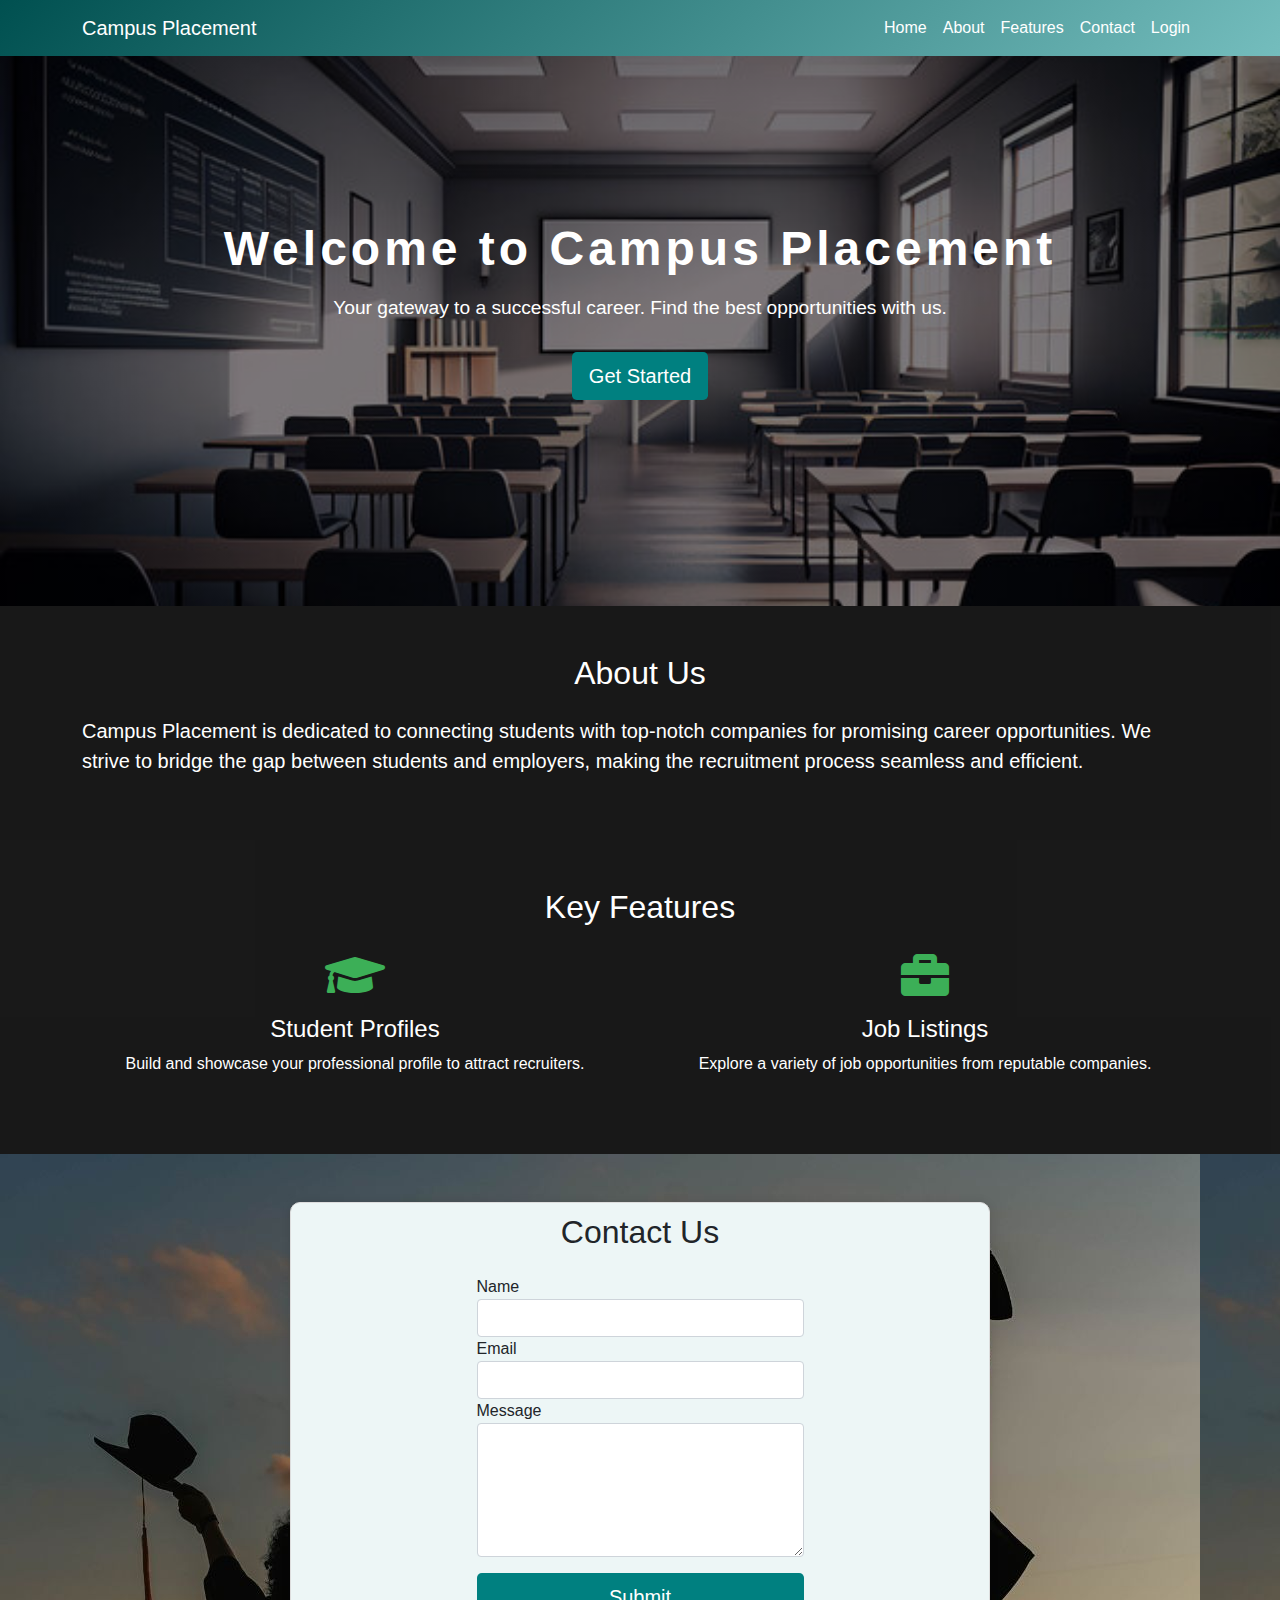
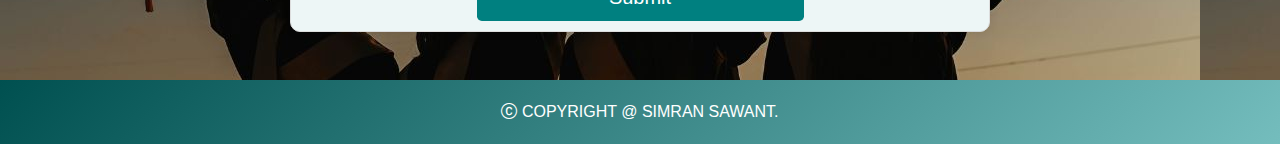
==== index.html @ c3fbbcbb "new" ====
<!DOCTYPE html>
<html lang="en">
<head>
  <meta charset="UTF-8">
  <meta name="viewport" content="width=device-width, initial-scale=1.0">
  <title>Campus Placement</title>
  <!-- Bootstrap CSS -->
  <link rel="stylesheet" href="css/bootstrap.min.css">
  <!-- <link rel="stylesheet" href="https://maxcdn.bootstrapcdn.com/bootstrap/4.5.2/css/bootstrap.min.css"> -->
  <link rel="stylesheet" href="https://cdnjs.cloudflare.com/ajax/libs/font-awesome/5.15.4/css/all.min.css">
  <link rel="stylesheet" href="https://cdn.jsdelivr.net/npm/bootstrap-icons@1.11.3/font/bootstrap-icons.min.css">
  <!-- Custom CSS -->
  <link rel="stylesheet" href="index.css">
  <style>
    /* Navbar */
    .navbar {
      background: linear-gradient(135deg, #005050, #74bdbd);
    }
    .nav-link {
  color: #fff;
  text-decoration: none;
  position: relative;
}
.nav-link::after {
  content: '';
  position: absolute;
  bottom: -2px;
  left: 0;
  width: 100%;
  height: 2px;
  background-color: transparent;
  transition: background-color 0.3s ease;
}
.nav-link:hover::after {
  background-color: #fff;
}
.dropdown-menu .dropdown-item {
  color: #fff;
  transition: color 0.3s;
}
.dropdown-menu{
  margin-top: 10px;
  min-width: 5rem;
}

    /* Hero Section */
    .hero-section {
      text-align: center;
      padding: 100px 0;
      position: relative;
      background: url('your-background-image.jpg') center center/cover no-repeat; /* Adjust background image size */
      overflow: hidden;
      height: 550px;
    }
    .hero-section h1 {
      color: white;
      overflow: hidden; /* Hide overflow for the typing animation */
      white-space: nowrap; /* Keep the text in one line */
      margin: 0 auto; /* Center the text */
      letter-spacing: 4px; /* Spacing between letters */
      animation: typing 4s steps(40) forwards, zoomInOut 8s infinite; /* Animation to simulate typing and zoom in/out */
    }
    /* Keyframes for typing animation */
    @keyframes typing {
      from {
        width: 0;
      }
      to {
        width: 100%;
      }
    }
    /* Keyframes for zoom in/out effect */
    @keyframes zoomInOut {
      0%, 
      100%{
        transform: scale(1);
      }
      50% {
        transform: scale(1.1);
      }
      /* 100% {
        transform: scale(1);
      } */
    }
    /* Hover effect for the hero section */
    .hero-section:hover h1 {
      color: #FFA500; /* Change text color on hover */
      cursor: pointer; /* Change cursor on hover */
    }

    /* Button Hover Effect */
    .btn-custom {
      background-color: #008080;
      transition: all 0.3s ease;
    }
    .btn-custom:hover {
      background-color: #005050;
      color: #fff;
      transform: scale(1.1);
    }

    /* Feature Item Hover Effect */
    .feature-item {
      transition: all 0.3s ease;
    }
    .feature-item:hover {
      transform: translateY(-5px);
    }

    /* Contact Form Hover Effect */
    .form-control:focus, .form-control:hover {
      border-color: #005050;
      box-shadow: 0 0 0 0.2rem rgba(0, 128, 128, 0.25);
    }

    /* Footer */
    footer {
      background: linear-gradient(135deg, #005050, #74bdbd);
      color: #fff;
      padding: 20px 0;
      text-align: center;
    }
    .dropdown-toggle::after {
 
 border-top: 0 ; 
  border-right: 0; 
  border-bottom: 0; 
  border-left: 0;
}
.dropdown-menu {
    left: -50%;
    background-color: #008080;
    
    
}
.dropdown-menu :hover {
    
    background-color: #008080;
    
    
}
#about{
  background: black;
  color: white;
  opacity: 90%;
}
#features{
  background: black;
  color: white;
  opacity: 90%;

}
/* #contact{
  background-color: #bfecec;
} */

  </style>
</head>
<body>

<!-- Navigation -->
<nav class="navbar navbar-expand-lg navbar-dark">
  <div class="container">
    <a class="navbar-brand" href="index.html">Campus Placement</a>
    <button class="navbar-toggler" type="button" data-toggle="collapse" data-target="#navbarNav" aria-controls="navbarNav" aria-expanded="false" aria-label="Toggle navigation">
      <span class="navbar-toggler-icon"></span>
    </button>
    <div class="collapse navbar-collapse flex-grow-0" id="navbarNav">
      <ul class="navbar-nav ml-auto float-end ">
        <li class="nav-item">
          <a class="nav-link" href="#home">Home</a>
        </li>
        <li class="nav-item">
          <a class="nav-link" href="#about">About</a>
        </li>
        <li class="nav-item">
          <a class="nav-link" href="#features">Features</a>
        </li>
        <li class="nav-item">
          <a class="nav-link" href="#contact">Contact</a>
        </li>
        <li class="nav-item dropdown">
          <a href="#" class="nav-link dropdown-toggle" data-toggle="dropdown">Login</a>
          <div class="dropdown-menu " >
            <a class="dropdown-item " href="admin.php">Admin Login</a>
            <a class="dropdown-item" href="slogin.php">Student login</a>
          </div>
        </li>
      </ul>
    </div>
  </div>
</nav>

<!-- Hero Section -->
<div class="hero-section">
  <div class="container mt-5">
    <h1 class="p-3">Welcome to Campus Placement</h1>
    <p class="text-white">Your gateway to a successful career. Find the best opportunities with us.</p>
    <a class="btn btn-lg text-white btn-custom" href="studentregister.php" role="button">Get Started</a>
  </div>
</div>

<!-- About Section -->
<section id="about" class="py-5">
  <div class="container">
    <h2 class="text-center mb-4">About Us</h2>
    <p class="lead">Campus Placement is dedicated to connecting students with top-notch companies for promising career opportunities. We strive to bridge the gap between students and employers, making the recruitment process seamless and efficient.</p>
  </div>
</section>

<!-- Features Section -->
<section id="features" class="features-section py-5">
  <div class="container">
    <h2 class="text-center mb-4">Key Features</h2>
    <div class="row">
      <div class="col-md-6">
        <div class="feature-item text-center">
          <i class="fas fa-graduation-cap fa-3x mb-3"></i>
          <h4>Student Profiles</h4>
          <p>Build and showcase your professional profile to attract recruiters.</p>
        </div>
      </div>
      <div class="col-md-6">
        <div class="feature-item text-center">
          <i class="fas fa-briefcase fa-3x mb-3"></i>
          <h4>Job Listings</h4>
          <p>Explore a variety of job opportunities from reputable companies.</p>
        </div>
      </div>
    </div>
  </div>
</section>

<!-- Contact Section -->
<section id="contact" class="py-5">
  <div class="container" style="background-color: #edf6f6;" >
    <h2 class="text-center mb-4">Contact Us</h2>
    <div class="row">
      <div class="col-md-6 mx-auto">
        <form action="#" method="post">
          <div class="form-group">
            <label for="name">Name</label>
            <input type="text" class="form-control" id="name" name="name" required>
          </div>
          <div class="form-group">
            <label for="email">Email</label>
            <input type="email" class="form-control" id="email" name="email" required>
          </div>
          <div class="form-group">
            <label for="message">Message</label>
            <textarea class="form-control" id="message" name="message" rows="5" required></textarea>
          </div>
          <div class="justify-content-center">
            <button type="submit" class="btn btn-lg btn-custom w-100 text-white mt-3 ">Submit</button>
          </div>
        </form>
      </div>
    </div>
  </div>
</section>
<footer class="footer">
  <div class="container-fluid text-center position-relative ">
    <i class="bi bi-c-circle"></i> COPYRIGHT @ SIMRAN SAWANT.
  </div>
</footer>
<!-- Bootstrap JS and dependencies -->
<script src="https://ajax.googleapis.com/ajax/libs/jquery/3.5.1/jquery.min.js"></script>
<script src="https://cdnjs.cloudflare.com/ajax/libs/popper.js/1.16.0/umd/popper.min.js"></script>
<script src="https://maxcdn.bootstrapcdn.com/bootstrap/4.5.2/js/bootstrap.min.js"></script>

</body>
</html>
---- index.css ----
/* styles.css */

body {
    font-family: 'Roboto', sans-serif;
  }
  
  /* .navbar {
    background-color: #bb1c1c !important;
  } */

  
  
  .navbar-brand, .nav-link {
    color: #fff !important;
  }
  
  
  .hero-section {
    /* background-image:linear-gradient(rgba(0,0,0,0.5),rgba(0,0,0,0.5)),
    url(images/college.jpg); */
    background-image:linear-gradient(rgba(0,0,0,0.5),rgba(0,0,0,0.5)),
    url(images/college.jpg)!important;
    background-size: cover;
    /* color: #fff; */
    text-align: center;
    /* margin-top: 1000px; */
    padding: 150px 0;
  }
  
  .hero-section h1 {
    font-size: 3rem;
    font-weight: bold;
    margin-bottom: 20px;
  }
  
  .hero-section p {
    font-size: 1.2rem;
    margin-bottom: 30px;
  }
  #about{
    /* background-color: grey; */
  }
  .all{
    /* background-image:linear-gradient(rgba(0,0,0,0.5),rgba(0,0,0,0.5)),
    url(images/img-placements.jpg)!important; */
    /* background-image: url(images/img-7_3.jpg);
    background-repeat: no-repeat;
    background-size: cover; */
  }
  
  /* .btn-primary {
    background-color: #28a745 !important;
    border-color: #28a745 !important;
  } */
  
 /* .btn-primary:hover {
    background-color: #218838 !important;
    border-color: #218838 !important;
  }  */
  
  .features-section {
    /* background-color: #f8f9fa; */
    padding: 50px 0;
  }
  
  .feature-item {
    text-align: center;
    margin-bottom: 30px;
  }
  
  .feature-item i {
    font-size: 3rem;
    color: #28a745;
    margin-bottom: 10px;
  }
  #contact{
   background-image: url(images/CAT-Admission-2022.jpg)!important;
  }
  #contact .container {
    border: 1px solid #ddd; /* Add border */
    /* background-color: #fff; Add white background color */
    padding: 10px; /* Add some padding for spacing */
    border-radius: 10px; /* Optional: Add border-radius for rounded corners */
    box-shadow: 0 0 10px rgba(0, 0, 0, 0.1); /* Optional: Add box shadow for depth */
    max-width: 700px;
}


  
  /* Add any additional styles here */
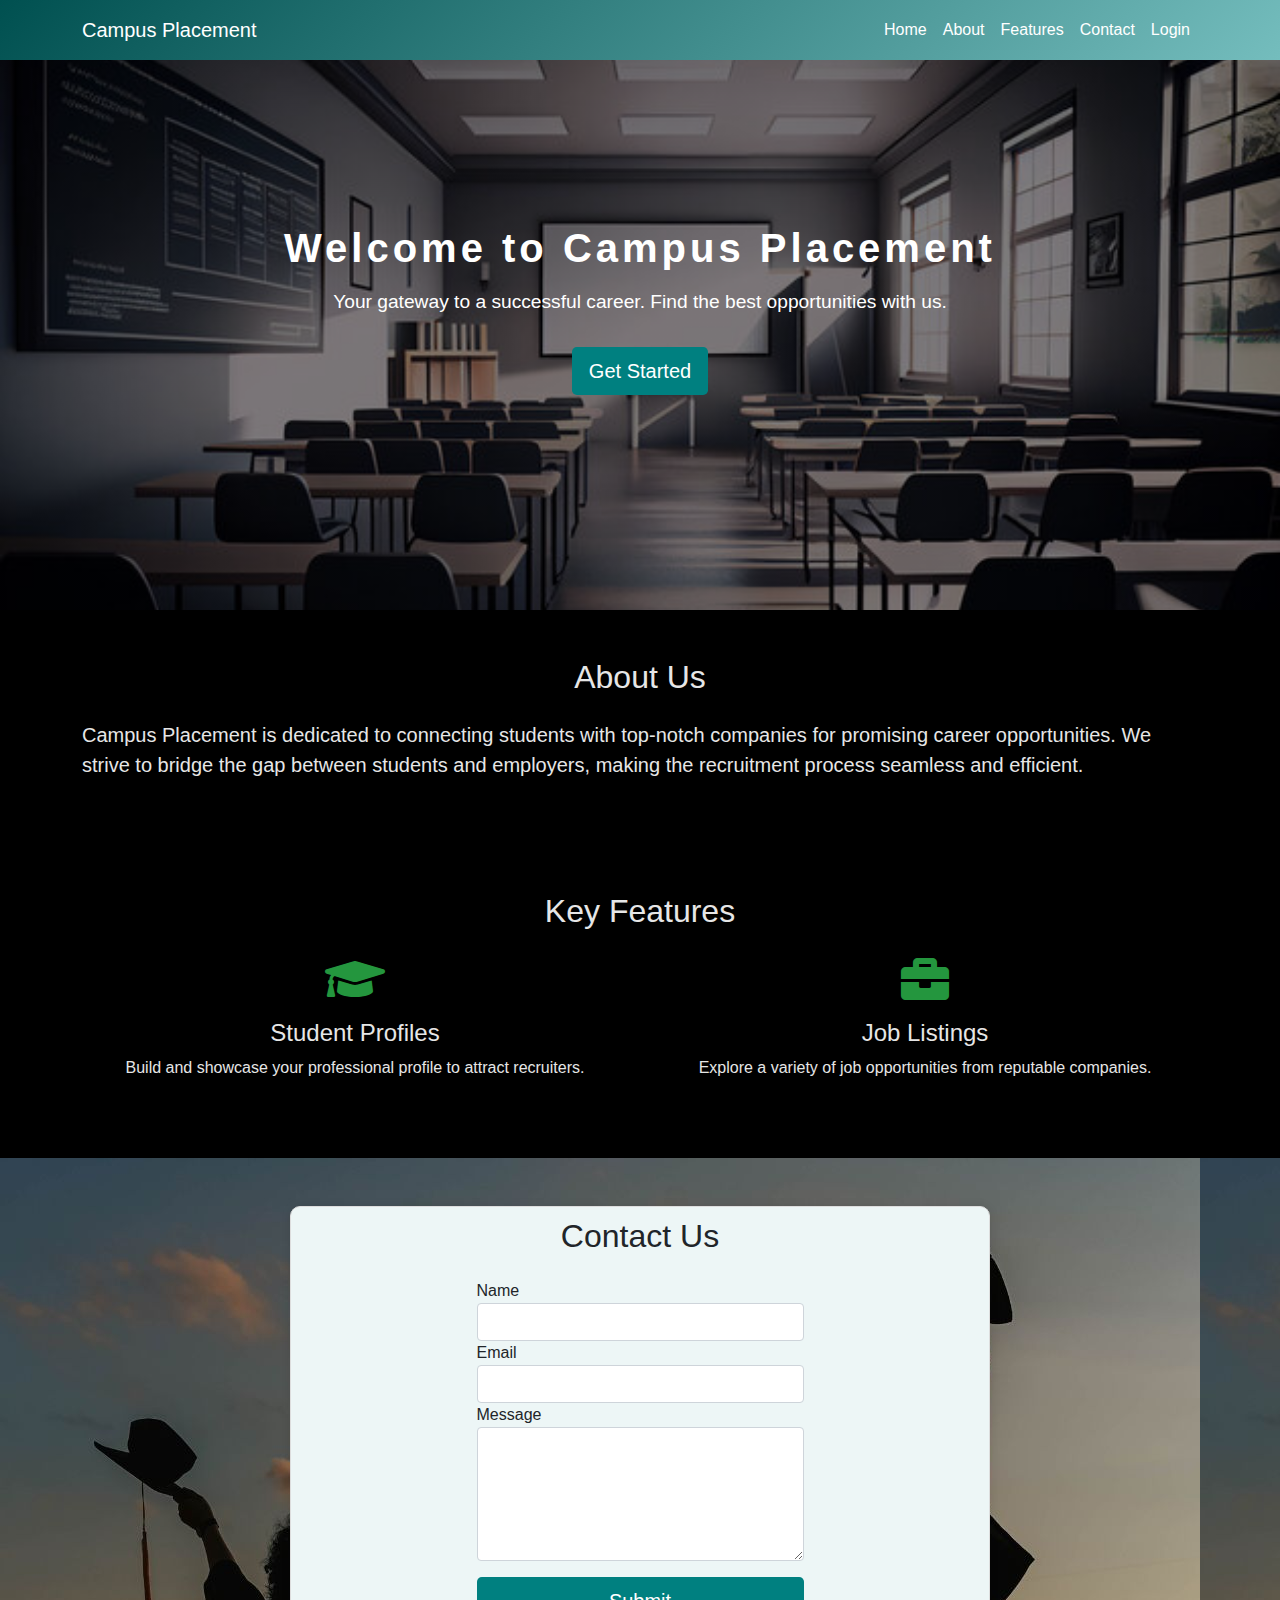
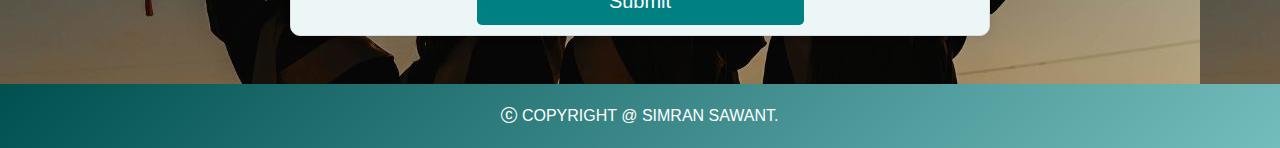
==== commit f0bc85df: "Updated index.html with new changes" ====
--- a/index.html
+++ b/index.html
@@ -12,7 +12,79 @@
   <!-- Custom CSS -->
   <link rel="stylesheet" href="index.css">
   <style>
-    /* Navbar */
+  
+body{
+  background-color: black;
+}
+.navbar {
+  display: flex; /* Enable Flexbox */
+}
+
+/* Navbar Navigation */
+.navbar-collapse {
+  display: flex; /* Enable Flexbox */
+}
+
+.navbar-nav {
+  display: flex;
+  flex-direction: column; /* Stacks links vertically on small screens */
+  padding: 0; /* Remove default padding */
+  margin: 0; /* Remove default margin */
+}
+
+/* Center links on small screens */
+@media (max-width: 767px) { /* For small screens only */
+  .navbar-collapse {
+    justify-content: center; /* Center the navbar items */
+    align-items: center; /* Center items vertically */
+    width: 100%; /* Full width for centering */
+  }
+
+  .navbar-nav {
+    flex-direction: column; /* Stack links vertically */
+  }
+
+  .navbar-nav li {
+    width: 100%; /* Make each link full width */
+    text-align: center; /* Center text inside link */
+  }
+}
+
+/* Center links on medium screens (tablets) */
+@media (min-width: 768px) and (max-width: 1024px) { /* For medium screens only */
+  .navbar-collapse {
+    justify-content: center; /* Center the navbar items */
+    align-items: center; /* Center items vertically */
+    width: 100%; /* Full width for centering */
+  }
+
+  .navbar-nav {
+    flex-direction: column; /* Row layout for medium screens */
+  }
+
+  .navbar-nav li {
+    /* Keep any original styles you had */
+    margin-left: auto; /* Adjust margin for spacing */
+    margin-right: auto; /* Adjust margin for spacing */
+  }
+}
+
+/* Original layout for larger screens */
+@media (min-width: 1025px) {
+  .navbar-nav {
+    flex-direction: row; /* Row layout for larger screens */
+  }
+}
+
+/* Additional Styles */
+.navbar-nav a {
+  padding: 10px 15px; /* Add padding to links */
+  text-decoration: none; /* Remove underline */
+  color: #fff; /* Link color */
+}
+
+
+
     .navbar {
       background: linear-gradient(135deg, #005050, #74bdbd);
     }
@@ -42,51 +114,65 @@
   margin-top: 10px;
   min-width: 5rem;
 }
-
-    /* Hero Section */
-    .hero-section {
-      text-align: center;
-      padding: 100px 0;
-      position: relative;
-      background: url('your-background-image.jpg') center center/cover no-repeat; /* Adjust background image size */
-      overflow: hidden;
-      height: 550px;
-    }
-    .hero-section h1 {
-      color: white;
-      overflow: hidden; /* Hide overflow for the typing animation */
-      white-space: nowrap; /* Keep the text in one line */
-      margin: 0 auto; /* Center the text */
-      letter-spacing: 4px; /* Spacing between letters */
-      animation: typing 4s steps(40) forwards, zoomInOut 8s infinite; /* Animation to simulate typing and zoom in/out */
-    }
-    /* Keyframes for typing animation */
-    @keyframes typing {
-      from {
-        width: 0;
-      }
-      to {
-        width: 100%;
-      }
-    }
-    /* Keyframes for zoom in/out effect */
-    @keyframes zoomInOut {
-      0%, 
-      100%{
-        transform: scale(1);
-      }
-      50% {
-        transform: scale(1.1);
-      }
-      /* 100% {
-        transform: scale(1);
-      } */
-    }
-    /* Hover effect for the hero section */
-    .hero-section:hover h1 {
-      color: #FFA500; /* Change text color on hover */
-      cursor: pointer; /* Change cursor on hover */
-    }
+/* Hero Section */
+.hero-section {
+  text-align: center;
+  padding: 100px 0;
+  position: relative;
+  background: url('your-background-image.jpg') center center/cover no-repeat; /* Adjust background image size */
+  overflow: hidden;
+  height: 550px;
+}
+
+.hero-section h1 {
+  color: white;
+  overflow: hidden; /* Hide overflow for the typing animation */
+  white-space: nowrap; /* Keep the text in one line */
+  margin: 0 auto; /* Center the text */
+  letter-spacing: 4px; /* Spacing between letters */
+  animation:  zoomInOut 8s infinite; /* Animation to simulate typing and zoom in/out */
+  font-size: 2.5rem; /* Larger size to keep the text readable */
+}
+
+/* Use a line break on small screens */
+@media (max-width: 576px) {
+  .hero-section h1 {
+    white-space: normal; /* Allow the text to wrap on small screens */
+  }
+
+  .hero-section h1 br {
+    display: block; /* Enable line breaks on small screens */
+  }
+}
+
+/* Keyframes for typing animation */
+/* @keyframes typing {
+  from {
+    width: 0;
+  }
+  to {
+    width: 100%;
+  }
+} */
+
+/* Keyframes for zoom in/out effect */
+@keyframes zoomInOut {
+  0%, 
+  100% {
+    transform: scale(1);
+  }
+  50% {
+    transform: scale(1.1);
+  }
+}
+
+/* Hover effect for the hero section */
+.hero-section:hover h1 {
+  color: #FFA500; /* Change text color on hover */
+  cursor: pointer; /* Change cursor on hover */
+}
+
+
 
     /* Button Hover Effect */
     .btn-custom {
--- a/index.css
+++ b/index.css
@@ -8,7 +8,7 @@
     background-color: #bb1c1c !important;
   } */
 
-  
+
   
   .navbar-brand, .nav-link {
     color: #fff !important;
